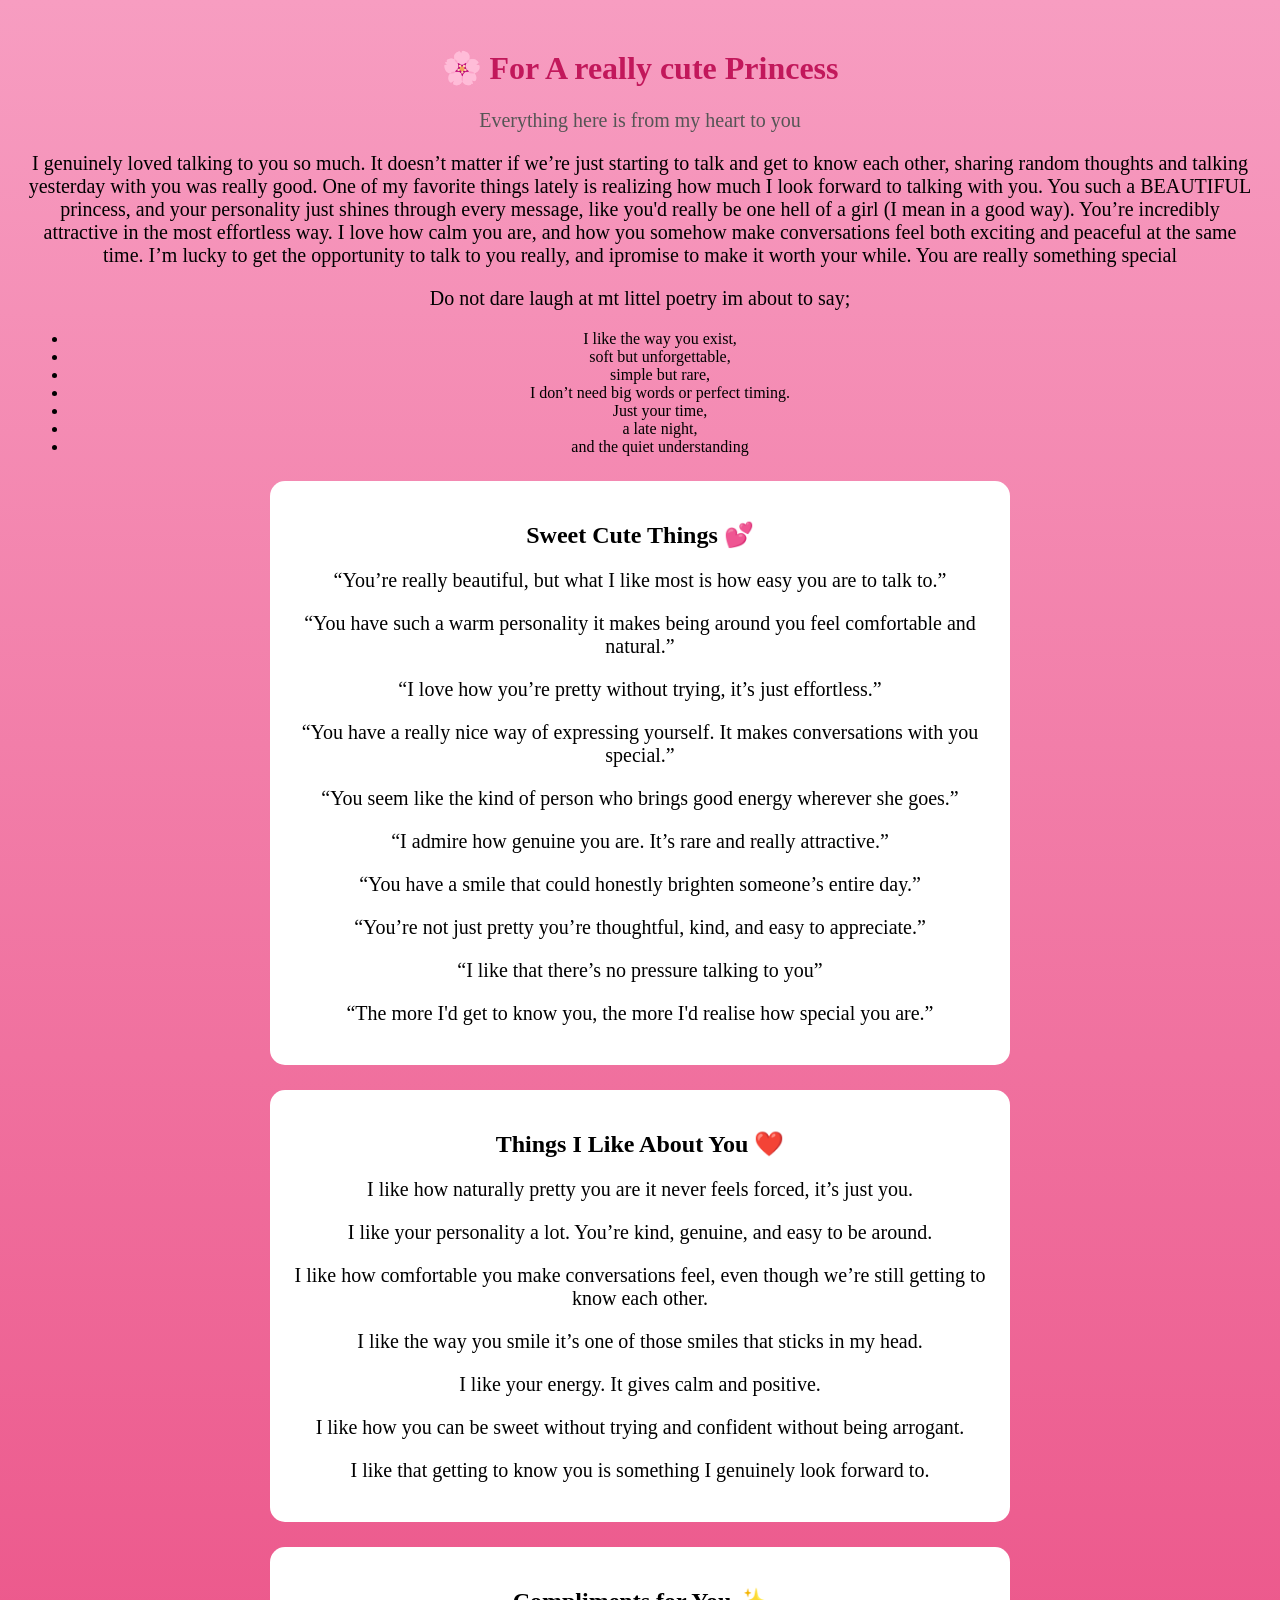
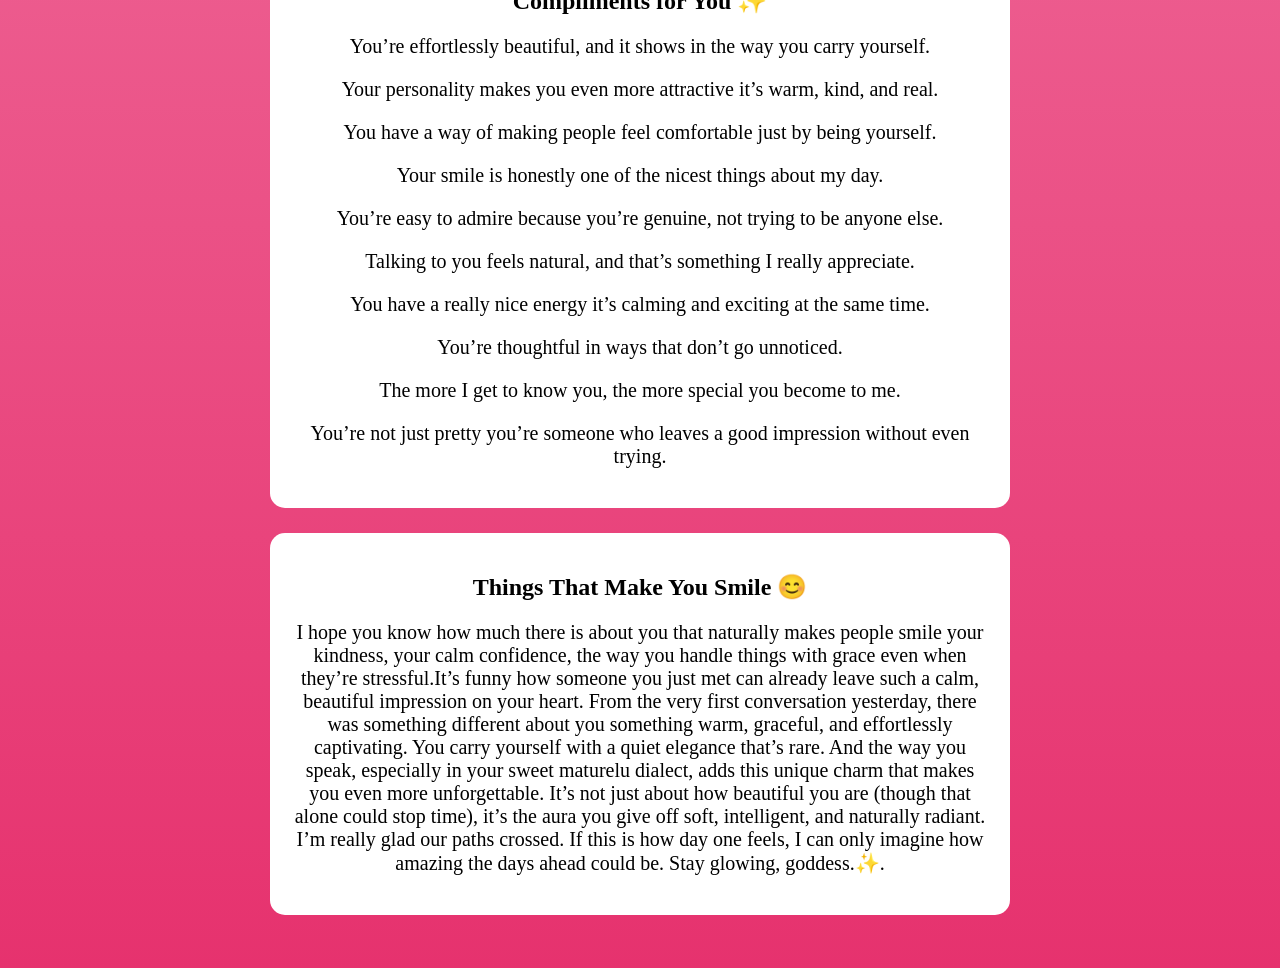
==== index.html @ 0a625a80 "Add files via upload" ====
<!DOCTYPE html>
<html lang="en">
<head>
    <meta charset="UTF-8">
    <meta name="viewport" content="width=device-width, initial-scale=1.0">
    <title>For My Princess 🌹🌸🌷🌻🌺</title>
    <link rel="stylesheet" href="style16.css">
</head>
<body>
    <!--Flower Animation Container-->
    <div id="flowers"></div>

    <h1>🌸 For A really cute Princess</h1>
    <p class="subtitle">Everything here is from my heart to you</p>
    <p>I genuinely loved talking to you so much. It doesn’t matter if we’re just starting to talk and get to know each other, sharing random thoughts and talking yesterday with you was really good. One of my favorite things lately is realizing how much I look forward to talking with you. You such a BEAUTIFUL princess, and your personality just shines through every message, like you'd really be one hell of a girl (I mean in a good way). You’re incredibly attractive in the most effortless way. I love how calm you are, and how you somehow make conversations feel both exciting and peaceful at the same time. I’m lucky to get the opportunity to talk to you really, and ipromise to make it worth your while. You are really something special</p>
    <p>Do not dare laugh at mt littel poetry im about to say;</p>
    <ul>
        <li>I like the way you exist,</li>
        <li>soft but unforgettable,</li>
        <li>simple but rare,</li>
        <li>I don’t need big words or perfect timing.</li>
        <li>Just your time,</li>
        <li>a late night,</li>
        <li>and the quiet understanding</li>
    </ul>

    <!--VIDEO PLAYER-->

    <!--TEXT SECTIONS-->
    <div class="section">
        <h2>Sweet Cute Things 💕</h2>
        <p>“You’re really beautiful, but what I like most is how easy you are to talk to.”</p>
        <p>“You have such a warm personality it makes being around you feel comfortable and natural.”</p>
        <p>“I love how you’re pretty without trying, it’s just effortless.”</p>
        <p>“You have a really nice way of expressing yourself. It makes conversations with you special.”</p>
        <p>“You seem like the kind of person who brings good energy wherever she goes.”</p>
        <p>“I admire how genuine you are. It’s rare and really attractive.”</p>
        <p>“You have a smile that could honestly brighten someone’s entire day.”</p>
        <p>“You’re not just pretty you’re thoughtful, kind, and easy to appreciate.”</p>
        <p>“I like that there’s no pressure talking to you”</p>
        <p>“The more I'd get to know you, the more I'd realise how special you are.”</p>
    </div>

    <div class="section">
        <h2>Things I Like About You ❤️</h2>
        <p>I like how naturally pretty you are it never feels forced, it’s just you.</p>
        <p>I like your personality a lot. You’re kind, genuine, and easy to be around.</p>
        <p>I like how comfortable you make conversations feel, even though we’re still getting to know each other.</p>
        <p>I like the way you smile it’s one of those smiles that sticks in my head.</p>
        <p>I like your energy. It gives calm and positive.</p>
        <p>I like how you can be sweet without trying and confident without being arrogant.</p>
        <p>I like that getting to know you is something I genuinely look forward to.</p>
    </div>

    <div class="section">
        <h2>Compliments for You ✨</h2>
        <p>You’re effortlessly beautiful, and it shows in the way you carry yourself.</p>
        <p>Your personality makes you even more attractive it’s warm, kind, and real.</p>
        <p>You have a way of making people feel comfortable just by being yourself.</p>
        <p>Your smile is honestly one of the nicest things about my day.</p>
        <p>You’re easy to admire because you’re genuine, not trying to be anyone else.</p>
        <p>Talking to you feels natural, and that’s something I really appreciate.</p>
        <p>You have a really nice energy it’s calming and exciting at the same time.</p>
        <p>You’re thoughtful in ways that don’t go unnoticed.</p>
        <p>The more I get to know you, the more special you become to me.</p>
        <p>You’re not just pretty you’re someone who leaves a good impression without even trying.</p>
    </div>

    <div class="section">
        <h2>Things That Make You Smile 😊</h2>
        <p>I hope you know how much there is about you that naturally makes people smile your kindness, your calm confidence, the way you handle things with grace even when they’re stressful.It’s funny how someone you just met can already leave such a calm, beautiful impression on your heart. From the very first conversation yesterday, there was something different about you something warm, graceful, and effortlessly captivating. You carry yourself with a quiet elegance that’s rare. And the way you speak, especially in your sweet maturelu dialect, adds this unique charm that makes you even more unforgettable. It’s not just about how beautiful you are (though that alone could stop time), it’s the aura you give off soft, intelligent, and naturally radiant. I’m really glad our paths crossed. If this is how day one feels, I can only imagine how amazing the days ahead could be. Stay glowing, goddess.✨.</p>
       
    </div>

    <div id="flower-container"></div>


    <script src="script11.js"></script>

</body>
</html>
---- style16.css ----
body {
    background: linear-gradient(to bottom, #f79dc1, #e6326e);
    font-family: 'Times New Roman', Times, serif;
    text-align: center;
    padding: 20px;
    overflow-x: hidden;
}

h1 {
    color: #c2185b;
}

p {
    font-size: 20px;
    font-family: 'Times New Roman';
}

.subtitle {
    color: #555;
}
.section {
    background: white;
    padding: 20px;
    margin: 25px auto;
    max-width: 700px;
    border-radius: 15px;
    box-shadow: 1 1 15px rgba(1, 1, 1, 2);
}

textarea {
    width: 100%;
    height: 80px;
    border-radius: 10px;
    padding: 10px;
    border: 2px solid #ccc;
}

button {
    margin-top: 10px;
    padding: 15px 30px;
    border: none;
    border-radius: 20px;
    background: #ff69b4;
    color: white;
    cursor: cell;
}

button:hover {
    background: #ff1493;
}

.list {
    margin-top: 20px;
}
.item {
    background: #fff0f6;
    padding: 15px;
    margin-top: 10px;
    border-radius: 10px;
    font-size: 20px;
}

/* FLOWER CONTAINER */
#flower-container {
    position: fixed;
    top: 0;
    left: 0;
    width: 100%;
    height: 100%;
    pointer-events: none; /* so it doesn't block clicks */
    overflow: hidden;
    z-index: 999;
}

/* EACH FLOWER */
.flower {
    position: absolute;
    top: -50px;
    font-size: 24px;
    animation-name: fall;
    animation-timing-function: linear;
}

/* FALLING ANIMATION */
@keyframes fall {
    from {
        transform: translateY(0);
        opacity: 1;
    }
    to {
        transform: translateY(110vh);
        opacity: 0;
    }
}
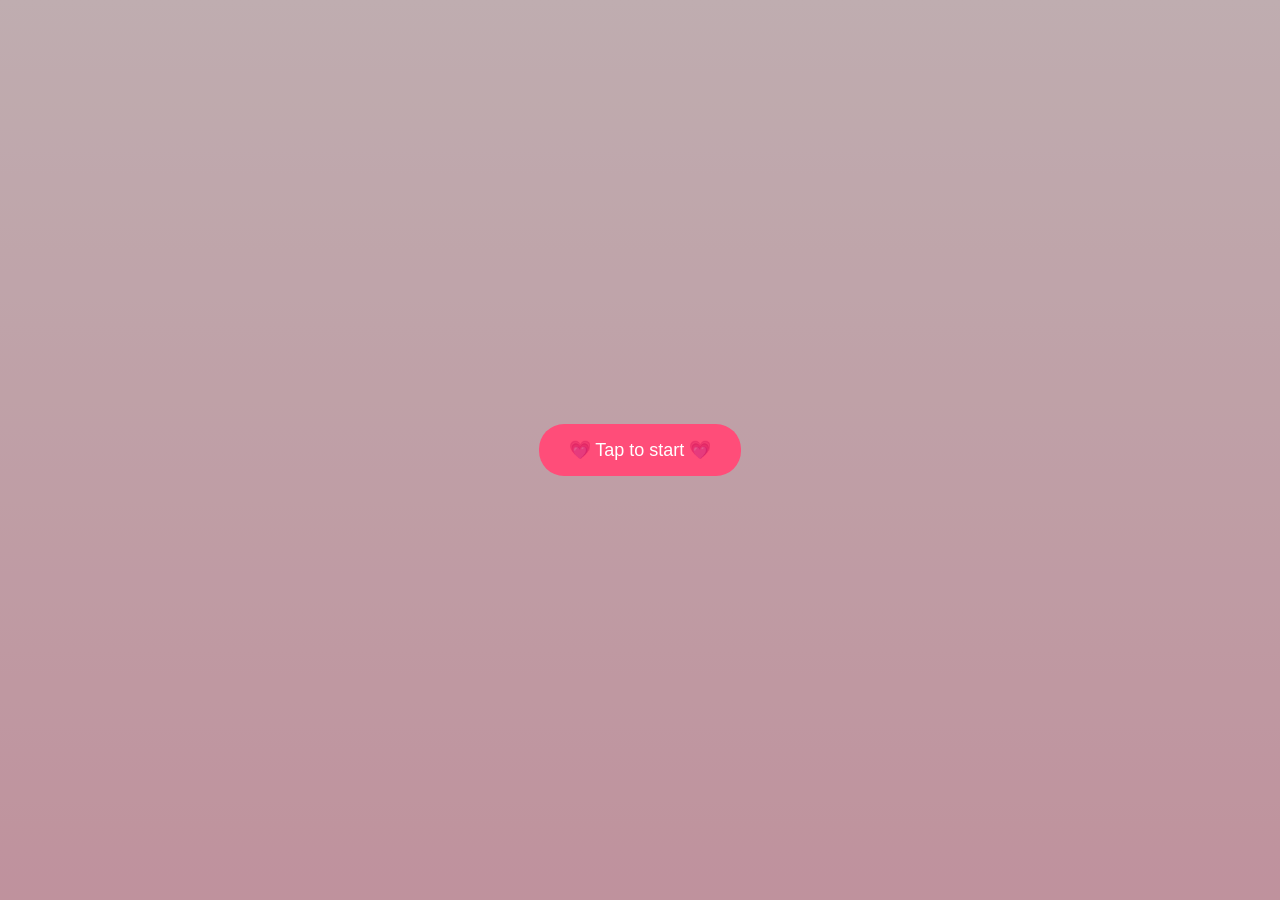
==== commit 8c60cd9f: "Add files via upload" ====
--- a/index.html
+++ b/index.html
@@ -3,79 +3,23 @@
 <head>
     <meta charset="UTF-8">
     <meta name="viewport" content="width=device-width, initial-scale=1.0">
-    <title>For My Princess 🌹🌸🌷🌻🌺</title>
-    <link rel="stylesheet" href="style16.css">
+    <title>Document</title>
+    <link rel="stylesheet" href="style20.css">
 </head>
 <body>
-    <!--Flower Animation Container-->
-    <div id="flowers"></div>
+    <div id="overlay">
+    <button id="startBtn">💗 Tap to start 💗</button>
+</div>
 
-    <h1>🌸 For A really cute Princess</h1>
-    <p class="subtitle">Everything here is from my heart to you</p>
-    <p>I genuinely loved talking to you so much. It doesn’t matter if we’re just starting to talk and get to know each other, sharing random thoughts and talking yesterday with you was really good. One of my favorite things lately is realizing how much I look forward to talking with you. You such a BEAUTIFUL princess, and your personality just shines through every message, like you'd really be one hell of a girl (I mean in a good way). You’re incredibly attractive in the most effortless way. I love how calm you are, and how you somehow make conversations feel both exciting and peaceful at the same time. I’m lucky to get the opportunity to talk to you really, and ipromise to make it worth your while. You are really something special</p>
-    <p>Do not dare laugh at mt littel poetry im about to say;</p>
-    <ul>
-        <li>I like the way you exist,</li>
-        <li>soft but unforgettable,</li>
-        <li>simple but rare,</li>
-        <li>I don’t need big words or perfect timing.</li>
-        <li>Just your time,</li>
-        <li>a late night,</li>
-        <li>and the quiet understanding</li>
-    </ul>
+<div class="message">
+    <h1 id="title"></h1>
+    <p id="text"></p>
+</div>
 
-    <!--VIDEO PLAYER-->
+<audio id="music" loop>
+    <source src="/apology_project/background.mp3.mp3" type="audio/mpeg">
+</audio>
 
-    <!--TEXT SECTIONS-->
-    <div class="section">
-        <h2>Sweet Cute Things 💕</h2>
-        <p>“You’re really beautiful, but what I like most is how easy you are to talk to.”</p>
-        <p>“You have such a warm personality it makes being around you feel comfortable and natural.”</p>
-        <p>“I love how you’re pretty without trying, it’s just effortless.”</p>
-        <p>“You have a really nice way of expressing yourself. It makes conversations with you special.”</p>
-        <p>“You seem like the kind of person who brings good energy wherever she goes.”</p>
-        <p>“I admire how genuine you are. It’s rare and really attractive.”</p>
-        <p>“You have a smile that could honestly brighten someone’s entire day.”</p>
-        <p>“You’re not just pretty you’re thoughtful, kind, and easy to appreciate.”</p>
-        <p>“I like that there’s no pressure talking to you”</p>
-        <p>“The more I'd get to know you, the more I'd realise how special you are.”</p>
-    </div>
-
-    <div class="section">
-        <h2>Things I Like About You ❤️</h2>
-        <p>I like how naturally pretty you are it never feels forced, it’s just you.</p>
-        <p>I like your personality a lot. You’re kind, genuine, and easy to be around.</p>
-        <p>I like how comfortable you make conversations feel, even though we’re still getting to know each other.</p>
-        <p>I like the way you smile it’s one of those smiles that sticks in my head.</p>
-        <p>I like your energy. It gives calm and positive.</p>
-        <p>I like how you can be sweet without trying and confident without being arrogant.</p>
-        <p>I like that getting to know you is something I genuinely look forward to.</p>
-    </div>
-
-    <div class="section">
-        <h2>Compliments for You ✨</h2>
-        <p>You’re effortlessly beautiful, and it shows in the way you carry yourself.</p>
-        <p>Your personality makes you even more attractive it’s warm, kind, and real.</p>
-        <p>You have a way of making people feel comfortable just by being yourself.</p>
-        <p>Your smile is honestly one of the nicest things about my day.</p>
-        <p>You’re easy to admire because you’re genuine, not trying to be anyone else.</p>
-        <p>Talking to you feels natural, and that’s something I really appreciate.</p>
-        <p>You have a really nice energy it’s calming and exciting at the same time.</p>
-        <p>You’re thoughtful in ways that don’t go unnoticed.</p>
-        <p>The more I get to know you, the more special you become to me.</p>
-        <p>You’re not just pretty you’re someone who leaves a good impression without even trying.</p>
-    </div>
-
-    <div class="section">
-        <h2>Things That Make You Smile 😊</h2>
-        <p>I hope you know how much there is about you that naturally makes people smile your kindness, your calm confidence, the way you handle things with grace even when they’re stressful.It’s funny how someone you just met can already leave such a calm, beautiful impression on your heart. From the very first conversation yesterday, there was something different about you something warm, graceful, and effortlessly captivating. You carry yourself with a quiet elegance that’s rare. And the way you speak, especially in your sweet maturelu dialect, adds this unique charm that makes you even more unforgettable. It’s not just about how beautiful you are (though that alone could stop time), it’s the aura you give off soft, intelligent, and naturally radiant. I’m really glad our paths crossed. If this is how day one feels, I can only imagine how amazing the days ahead could be. Stay glowing, goddess.✨.</p>
-       
-    </div>
-
-    <div id="flower-container"></div>
-
-
-    <script src="script11.js"></script>
-
+    <script src="script15.js"></script>
 </body>
 </html>
--- a/style20.css
+++ b/style20.css
@@ -0,0 +1,65 @@
+body {
+    margin: 0;
+    height: 100vh;
+    background: linear-gradient(to bottom, #ffe6ea, #ffc2d1);
+    font-family: Arial, sans-serif;
+    overflow: hidden;
+
+    overflow-y: auto; /* allow vertical scroll */
+    overflow-x: hidden; /* prevent sideways scroll */
+}
+
+/* Overlay */
+#overlay {
+    position: absolute;
+    inset: 0;
+    background: rgba(0,0,0,0.25);
+    display: flex;
+    justify-content: center;
+    align-items: center;
+    z-index: 20;
+}
+
+#startBtn {
+    padding: 15px 30px;
+    font-size: 18px;
+    border: none;
+    border-radius: 25px;
+    background: #ff4d79;
+    color: white;
+    cursor: pointer;
+}
+
+/* Message */
+.message {
+    position: relative;
+    z-index: 5;
+    text-align: center;
+    max-width: 600px;
+    margin: auto;
+    padding-top: 120px;
+}
+
+h1 {
+    font-size: 36px;
+}
+
+p {
+    font-size: 18px;
+    line-height: 1.6;
+}
+
+/* Falling love */
+.love {
+    position: fixed;
+    top: -20px;
+    pointer-events: none;
+    animation: fall linear forwards;
+}
+
+@keyframes fall {
+    to {
+        transform: translateY(110vh) rotate(360deg);
+        opacity: 0;
+    }
+}
